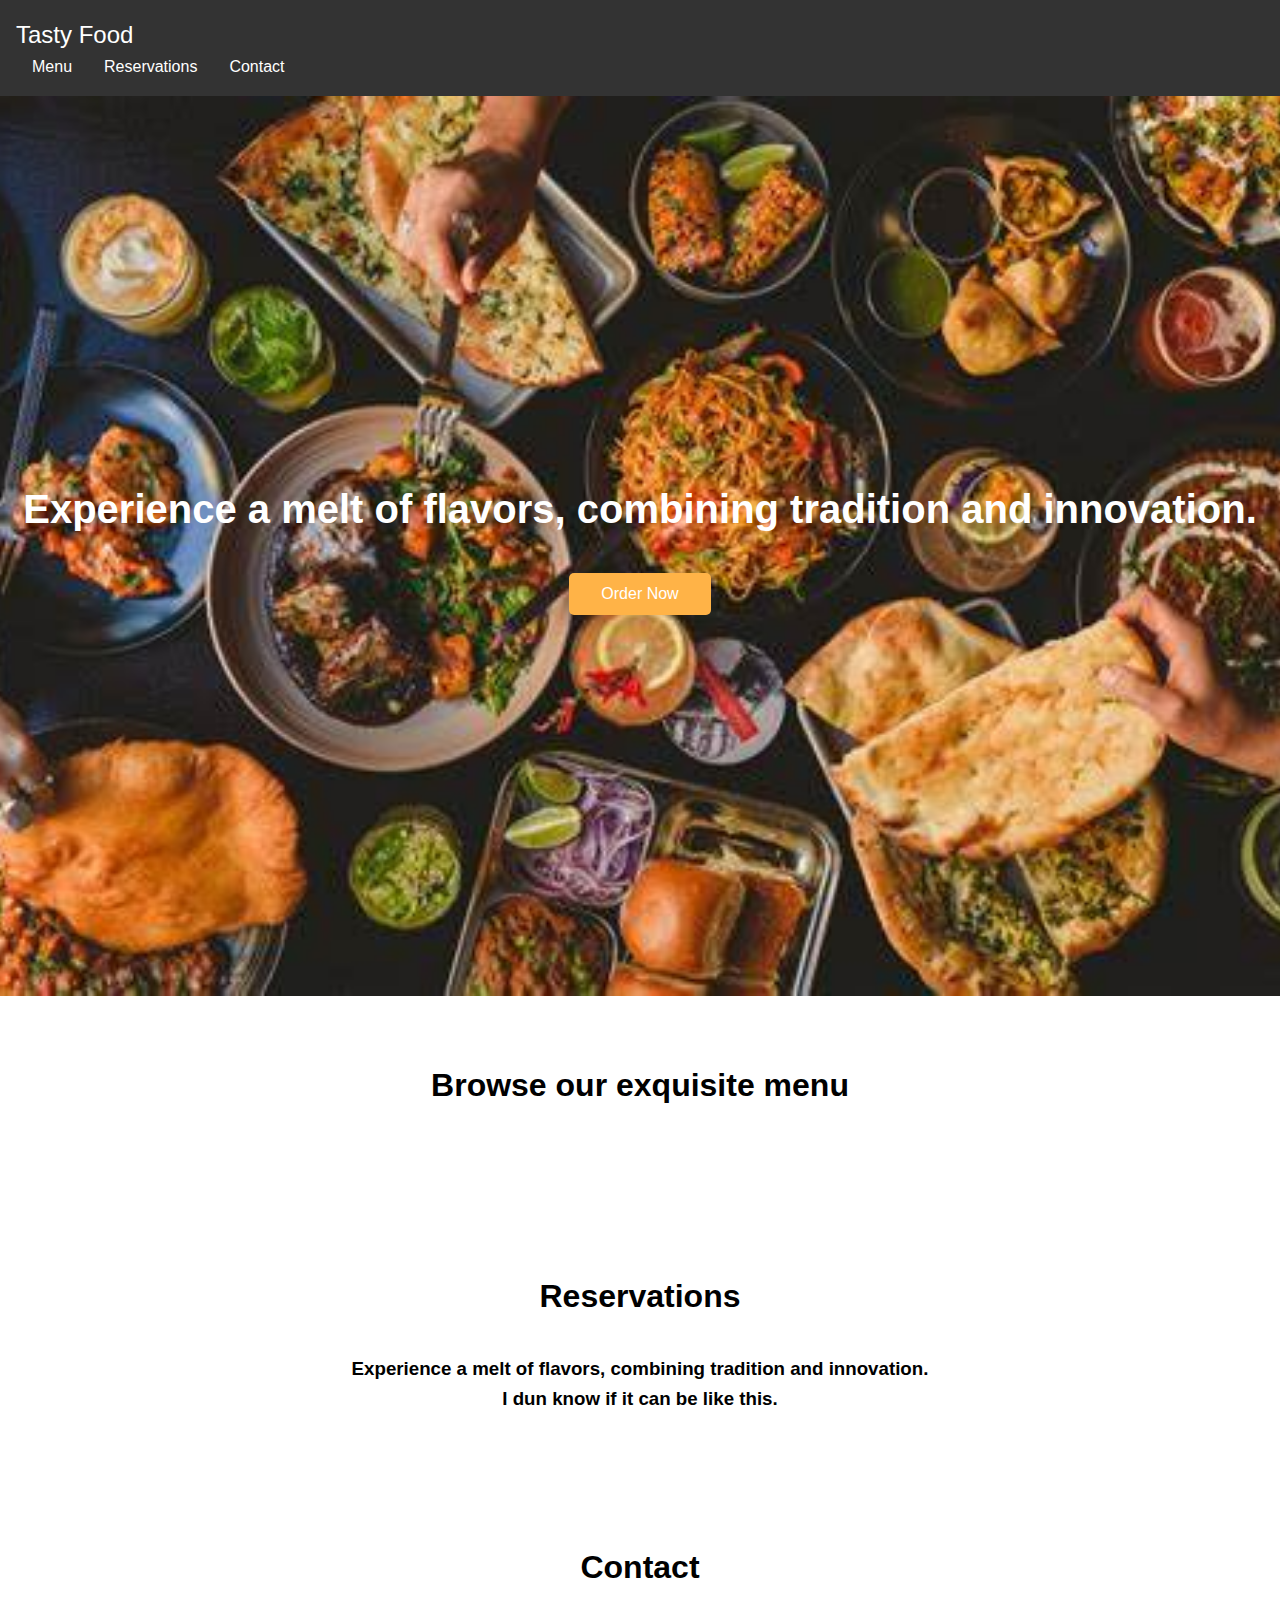
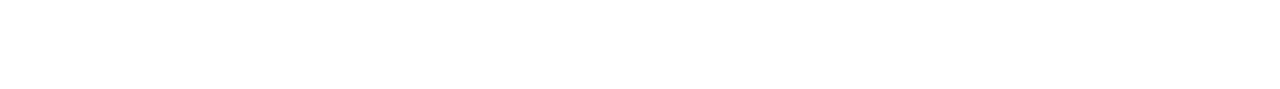
==== index.html @ e6cd9a69 "Update and rename website.html to index.html" ====
<!DOCTYPE html
<html lang="en">
<head>
  <meta charset="UTF-8">
  <meta name="viewport" content="width=device-width, initial-scale=1.0">
  <link rel="stylesheet" href="style.css">
  <title>Tasty Treats</title>
</head>
<body>
  <header>
    <nav>
      <div class="logo">Tasty Food</div>
      <ul class="nav-links">
        <li><a href="#menu">Menu</a></li>
        <li><a href="#reservations">Reservations</a></li>
        <li><a href="#contact">Contact</a></li>
      </ul>
    </nav>
  </header>
  <section class="hero">
    <h1>Experience a melt of flavors, combining tradition and innovation.</h1>
    <a href="#menu" class="cta-button">Order Now</a>
  </section>
  <section id="menu" class="menu">
    <h2>Browse our exquisite menu</h2>
    <!-- Add menu items here -->
  </section>
  <section id="reservations" class="reservations">
    <h2>Reservations</h2>
      <h3>Experience a melt of flavors, combining tradition and innovation. </h1>
      <h3>I dun know if it can be like this.</h2> 
      
    <!-- Add reservations form here -->
  </section>
  <section id="contact" class="contact">
    <h2>Contact</h2>
    <!-- Add contact form here -->
  </section>
</body>
</html>
---- style.css ----
* {
    margin: 0;
    padding: 0;
    box-sizing: border-box;
  }
  
  body {
    font-family: Arial, sans-serif;
    line-height: 1.6;
  }
  
  a {
    text-decoration: none;
    color: #fff;
  }
  
  ul {
    list-style: none;
  }
  
  header {
    background-color: #333;
    color: #fff;
    display: flex;
    justify-content: space-between;
    padding: 1rem;
  }
  
  .logo {
    font-size: 1.5rem;
  }
  
  nav ul {
    display: flex;
  }
  
  nav ul li {
    padding: 0 1rem;
  }
  
  .hero {
    background-image: url('OIP.jpeg');
    background-size: cover;
    background-position: center;
    height: 100vh;
    display: flex;
    flex-direction: column;
    justify-content: center;
    align-items: center;
    color: #fff;
    text-align: center;
  }
  
  .hero h1 {
    font-size: 2.5rem;
    margin-bottom: 2rem;
  }
  
  .cta-button {
    background-color: #ffb347;
    color: #fff;
    padding: 0.5rem 2rem;
    border-radius: 5px;
    cursor: pointer;
  }
  
  .menu,
  .reservations,
  .contact {
    padding: 4rem;
    text-align: center;
  }
  
  .menu h2,
  .reservations h2,
  .contact h2 {
    font-size: 2rem;
    margin-bottom: 2rem;
  }
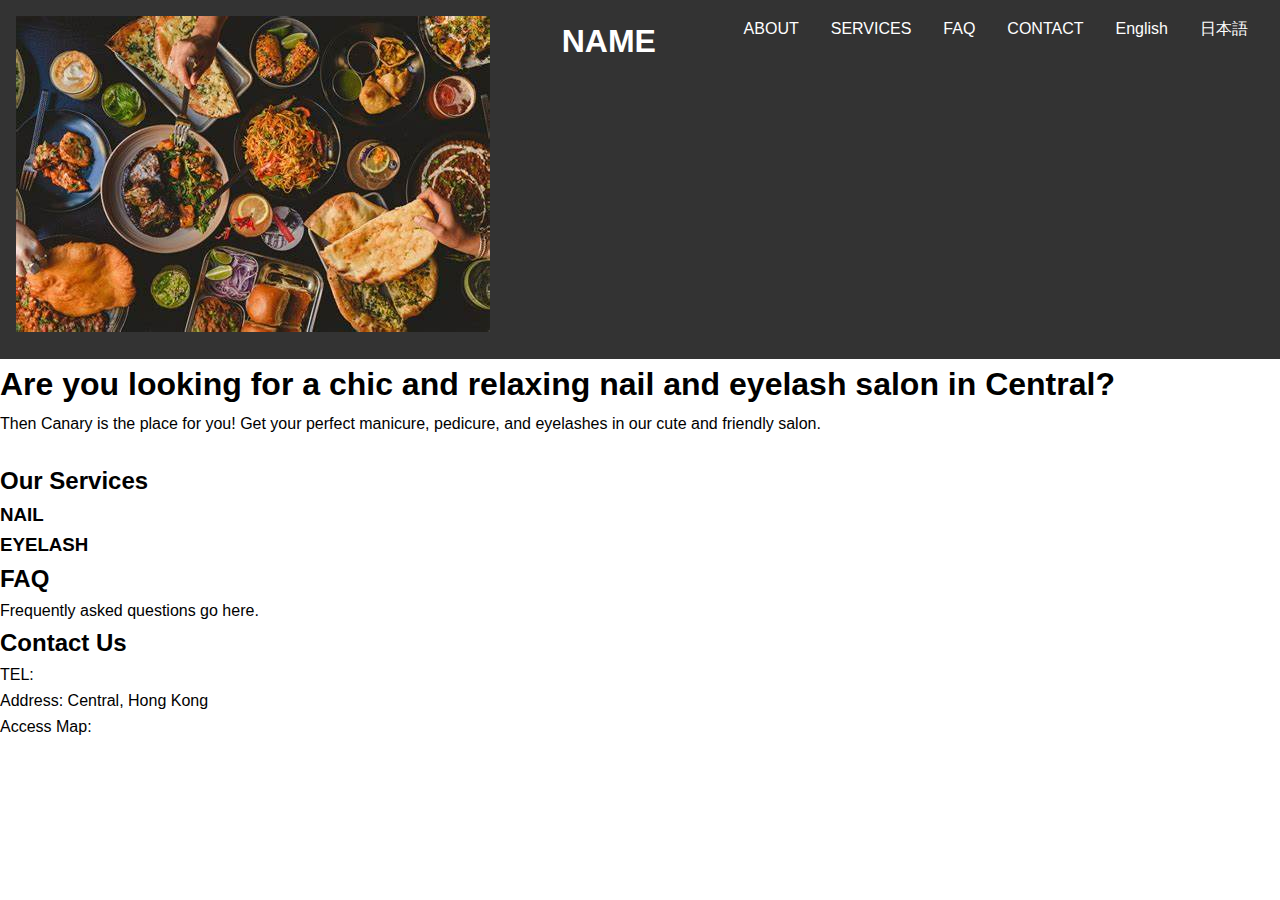
==== commit cc3d2bec: "Update index.html" ====
--- a/index.html
+++ b/index.html
@@ -1,40 +1,57 @@
-<!DOCTYPE html
+<!DOCTYPE html>
 <html lang="en">
 <head>
-  <meta charset="UTF-8">
-  <meta name="viewport" content="width=device-width, initial-scale=1.0">
-  <link rel="stylesheet" href="style.css">
-  <title>Tasty Treats</title>
+    <meta charset="UTF-8">
+    <meta name="viewport" content="width=device-width, initial-scale=1.0">
+    <link rel="stylesheet" href="style.css">
+    <title>Canary Salon</title>
 </head>
 <body>
-  <header>
-    <nav>
-      <div class="logo">Tasty Food</div>
-      <ul class="nav-links">
-        <li><a href="#menu">Menu</a></li>
-        <li><a href="#reservations">Reservations</a></li>
-        <li><a href="#contact">Contact</a></li>
-      </ul>
-    </nav>
-  </header>
-  <section class="hero">
-    <h1>Experience a melt of flavors, combining tradition and innovation.</h1>
-    <a href="#menu" class="cta-button">Order Now</a>
-  </section>
-  <section id="menu" class="menu">
-    <h2>Browse our exquisite menu</h2>
-    <!-- Add menu items here -->
-  </section>
-  <section id="reservations" class="reservations">
-    <h2>Reservations</h2>
-      <h3>Experience a melt of flavors, combining tradition and innovation. </h1>
-      <h3>I dun know if it can be like this.</h2> 
-      
-    <!-- Add reservations form here -->
-  </section>
-  <section id="contact" class="contact">
-    <h2>Contact</h2>
-    <!-- Add contact form here -->
-  </section>
+    <header>
+        <div class="logo">
+            <img src="OIP.jpeg" alt="Canary Salon Logo">
+            
+        </div>
+        <h1>NAME</h1>
+        <nav>
+            <ul>
+                <li><a href="#about">ABOUT</a></li>
+                <li><a href="#services">SERVICES</a></li>
+                <li><a href="#faq">FAQ</a></li>
+                <li><a href="#contact">CONTACT</a></li>
+                <li><a href="#" class="lang-en">English</a></li>
+                <li><a href="#" class="lang-cn">日本語</a></li>
+            </ul>
+        </nav>
+    </header>
+    <main>
+        <section id="hero">
+            <h1>Are you looking for a chic and relaxing nail and eyelash salon in Central?</h1>
+            <p>Then Canary is the place for you! Get your perfect manicure, pedicure, and eyelashes in our cute and friendly salon.</p>
+            <a href="#services" class="cta">Discover Services</a>
+        </section>
+        <section id="services">
+            <h2>Our Services</h2>
+            <ul>
+                <li>
+                    <h3>NAIL</h3>
+                </li>
+                <li>
+                    <h3>EYELASH</h3>
+                </li>
+            </ul>
+        </section>
+        <section id="faq">
+            <h2>FAQ</h2>
+            <p>Frequently asked questions go here.</p>
+        </section>
+        <section id="contact">
+            <h2>Contact Us</h2>
+            <p>TEL: <a href="tel:+852-2537-0338">+852-2537-0338</a></p>
+            <p>Address: Central, Hong Kong</p>
+            <p>Access Map: <a href="#">View Map</a></p>
+        </section>
+    </main>
+    <script src="script.js"></script>
 </body>
 </html>
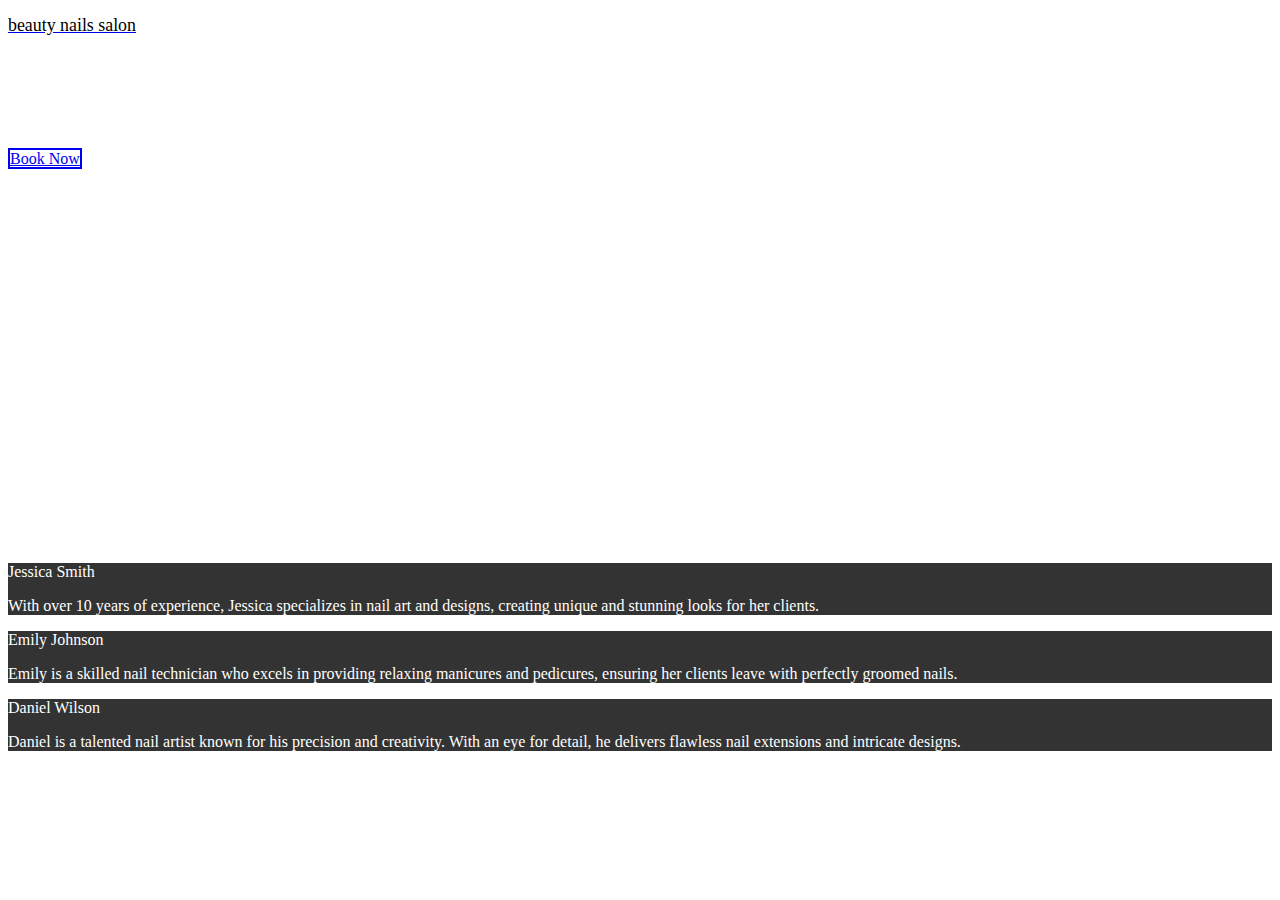
==== commit 14607fc4: "Update index.html" ====
--- a/index.html
+++ b/index.html
@@ -1,57 +1,364 @@
-<!DOCTYPE html>
-<html lang="en">
-<head>
-    <meta charset="UTF-8">
-    <meta name="viewport" content="width=device-width, initial-scale=1.0">
-    <link rel="stylesheet" href="style.css">
-    <title>Canary Salon</title>
-</head>
-<body>
-    <header>
-        <div class="logo">
-            <img src="OIP.jpeg" alt="Canary Salon Logo">
-            
-        </div>
-        <h1>NAME</h1>
-        <nav>
-            <ul>
-                <li><a href="#about">ABOUT</a></li>
-                <li><a href="#services">SERVICES</a></li>
-                <li><a href="#faq">FAQ</a></li>
-                <li><a href="#contact">CONTACT</a></li>
-                <li><a href="#" class="lang-en">English</a></li>
-                <li><a href="#" class="lang-cn">日本語</a></li>
-            </ul>
-        </nav>
-    </header>
-    <main>
-        <section id="hero">
-            <h1>Are you looking for a chic and relaxing nail and eyelash salon in Central?</h1>
-            <p>Then Canary is the place for you! Get your perfect manicure, pedicure, and eyelashes in our cute and friendly salon.</p>
-            <a href="#services" class="cta">Discover Services</a>
-        </section>
-        <section id="services">
-            <h2>Our Services</h2>
-            <ul>
-                <li>
-                    <h3>NAIL</h3>
-                </li>
-                <li>
-                    <h3>EYELASH</h3>
-                </li>
-            </ul>
-        </section>
-        <section id="faq">
-            <h2>FAQ</h2>
-            <p>Frequently asked questions go here.</p>
-        </section>
-        <section id="contact">
-            <h2>Contact Us</h2>
-            <p>TEL: <a href="tel:+852-2537-0338">+852-2537-0338</a></p>
-            <p>Address: Central, Hong Kong</p>
-            <p>Access Map: <a href="#">View Map</a></p>
-        </section>
-    </main>
-    <script src="script.js"></script>
-</body>
-</html>
+<!DOCTYPE html>
+<html lang="en">
+<head>
+    <meta charSet="utf-8"/>
+    <meta name="viewport" content="width=device-width"/>
+    <link rel="icon" href=""/>
+    <title>Luxurious Nail Care and Trending Designs | Central HCW Salon</title>
+    <meta http-equiv="Content-Language" content="en"/>
+    <meta name="keywords" content="nails salon, nail care, trending nail designs, Central HCW, beauty nails salon, top-notch nail services, pampering session"/>
+    <meta name="title" property="og:title" content="Luxurious Nail Care and Trending Designs | Central HCW Salon"/>
+    <meta property="og:type" content="website"/>
+    <meta property="og:url" content="https://beautynailssalon.mydurable.com/?pt=NjViNzMyMDIyZjEyNGVjM2UyNzk5Y2E1OjE3MDY1MDY5MjAuODk6cHJldmlldw%3D%3D"/>
+    <meta name="description" property="og:description" content="Elevate your style with our top-notch nail care services and relaxing pampering sessions at beauty nails salon in Central, HCW."/>
+    <meta name="image" property="og:image" content="https://images.unsplash.com/photo-1619607146034-5a05296c8f9a?crop=entropy&amp;cs=tinysrgb&amp;fit=max&amp;fm=jpg&amp;ixid=M3wyNjI5NjF8MHwxfHNlYXJjaHwxfHxuYWlscyUyMHNhbG9ufGVufDB8fHx8MTcwNjUwNDcwNnww&amp;ixlib=rb-4.0.3&amp;q=80&amp;w=1080"/>
+    <meta name="twitter:card" content="summary"/>
+    <link rel="stylesheet" data-href="https://fonts.googleapis.com/css2?family=Work+Sans:wght@500&amp;family=Open+Sans:wght@400&amp;display=swap" data-optimized-fonts="true"/>
+    <meta name="robots" content="all"/>
+    <meta http-equiv="content-language" content="en"/>
+    <meta name="next-head-count" content="17"/>
+    <link rel="preload" href="/_next/static/css/96ff67ed851d2a98.css" as="style"/>
+    <link rel="stylesheet" href="/_next/static/css/96ff67ed851d2a98.css" data-n-g=""/>
+    <link rel="preload" href="/_next/static/css/c2c4e2b9bf1b95af.css" as="style"/>
+    <link rel="stylesheet" href="/_next/static/css/c2c4e2b9bf1b95af.css" data-n-p=""/>
+    <noscript data-n-css=""></noscript>
+    <script defer="" nomodule="" src="/_next/static/chunks/polyfills-c67a75d1b6f99dc8.js"></script>
+    <script defer="" src="/_next/static/chunks/2258.251ab992bcab6d48.js"></script>
+    <script defer="" src="/_next/static/chunks/866.570db2a6839aae44.js"></script>
+    <script defer="" src="/_next/static/chunks/3752.24bee15cbb550d8d.js"></script>
+    <script defer="" src="/_next/static/chunks/258.5d2734b92b3fd85b.js"></script>
+    <script defer="" src="/_next/static/chunks/3509.4659e3c70f55e2ca.js"></script>
+    <script src="/_next/static/chunks/webpack-0f52f13f28054247.js" defer=""></script>
+    <script src="/_next/static/chunks/framework-93b89dc25365d5c7.js" defer=""></script>
+    <script src="/_next/static/chunks/main-1b2f4ccf38355d12.js" defer=""></script>
+    <script src="/_next/static/chunks/pages/_app-88c37a5b08b5098b.js" defer=""></script>
+    <script src="/_next/static/chunks/3904-bd8555ba2a160e43.js" defer=""></script>
+    <script src="/_next/static/chunks/1996-5c2e3e9f9d8228fe.js" defer=""></script>
+    <script src="/_next/static/chunks/3410-fce46b21394ca5d5.js" defer=""></script>
+    <script src="/_next/static/chunks/pages/%5B%5B...slug%5D%5D-903739f5a230cc4d.js" defer=""></script>
+    <script src="/_next/static/mvpKTZfIKK_gUXG4WLWKi/_buildManifest.js" defer=""></script>
+    <script src="/_next/static/mvpKTZfIKK_gUXG4WLWKi/_ssgManifest.js" defer=""></script>
+    <style type="text/css">
+    @font-face {
+        font-family: Work Sans;
+        font-style: normal;
+        font-weight: 500;
+        src: url(/cf-fonts/v/work-sans/5.0.16/latin-ext/wght/normal.woff2);
+        unicode-range: U + 0100-02AF, U + 0304, U + 0308, U + 0329, U + 1E00-1E9F, U + 1EF2-1EFF, U + 2020, U + 20A0-20AB, U + 20AD-20CF, U + 2113, U + 2C60-2C7F, U + A720-A7FF;
+        font-display: swap;
+    }
+
+    @font-face {
+        font-family: Work Sans;
+        font-style: normal;
+        font-weight: 500;
+        src: url(/cf-fonts/v/work-sans/5.0.16/vietnamese/wght/normal.woff2);
+        unicode-range: U + 0102-0103, U + 0110-0111, U + 0128-0129, U + 0168-0169, U + 01A0-01A1, U + 01AF-01B0, U + 0300-0301, U + 0303-0304, U + 0308-0309, U + 0323, U + 0329, U + 1EA0-1EF9, U + 20AB;
+        font-display: swap;
+    }
+
+    @font-face {
+        font-family: Work Sans;
+        font-style: normal;
+        font-weight: 500;
+        src: url(/cf-fonts/v/work-sans/5.0.16/latin/wght/normal.woff2);
+        unicode-range: U + 0000-00FF, U + 0131, U + 0152-0153, U + 02BB-02BC, U + 02C6, U + 02DA, U + 02DC, U + 0304, U + 0308, U + 0329, U + 2000-206F, U + 2074, U + 20AC, U + 2122, U + 2191, U + 2193, U + 2212, U + 2215, U + FEFF, U + FFFD;
+        font-display: swap;
+    }
+
+    @font-face {
+        font-family: Open Sans;
+        font-style: normal;
+        font-weight: 400;
+        src: url(/cf-fonts/v/open-sans/5.0.20/latin-ext/wght/normal.woff2);
+        unicode-range: U + 0100-02AF, U + 0304, U + 0308, U + 0329, U + 1E00-1E9F, U + 1EF2-1EFF, U + 2020, U + 20A0-20AB, U + 20AD-20CF, U + 2113, U + 2C60-2C7F, U + A720-A7FF;
+        font-display: swap;
+    }
+
+    @font-face {
+        font-family: Open Sans;
+        font-style: normal;
+        font-weight: 400;
+        src: url(/cf-fonts/v/open-sans/5.0.20/greek/wght/normal.woff2);
+        unicode-range: U + 0370-03FF;
+        font-display: swap;
+    }
+
+    @font-face {
+        font-family: Open Sans;
+        font-style: normal;
+        font-weight: 400;
+        src: url(/cf-fonts/v/open-sans/5.0.20/vietnamese/wght/normal.woff2);
+        unicode-range: U + 0102-0103, U + 0110-0111, U + 0128-0129, U + 0168-0169, U + 01A0-01A1, U + 01AF-01B0, U + 0300-0301, U + 0303-0304, U + 0308-0309, U + 0323, U + 0329, U + 1EA0-1EF9, U + 20AB;
+        font-display: swap;
+    }
+
+    @font-face {
+        font-family: Open Sans;
+        font-style: normal;
+        font-weight: 400;
+        src: url(/cf-fonts/v/open-sans/5.0.20/latin/wght/normal.woff2);
+        unicode-range: U + 0000-00FF, U + 0131, U + 0152-0153, U + 02BB-02BC, U + 02C6, U + 02DA, U + 02DC, U + 0304, U + 0308, U + 0329, U + 2000-206F, U + 2074, U + 20AC, U + 2122, U + 2191, U + 2193, U + 2212, U + 2215, U + FEFF, U + FFFD;
+        font-display: swap;
+    }
+
+    @font-face {
+        font-family: Open Sans;
+        font-style: normal;
+        font-weight: 400;
+        src: url(/cf-fonts/v/open-sans/5.0.20/cyrillic-ext/wght/normal.woff2);
+        unicode-range: U + 0460-052F, U + 1C80-1C88, U + 20B4, U + 2DE0-2DFF, U + A640-A69F, U + FE2E-FE2F;
+        font-display: swap;
+    }
+
+    @font-face {
+        font-family: Open Sans;
+        font-style: normal;
+        font-weight: 400;
+        src: url(/cf-fonts/v/open-sans/5.0.20/cyrillic/wght/normal.woff2);
+        unicode-range: U + 0301, U + 0400-045F, U + 0490-0491, U + 04B0-04B1, U + 2116;
+        font-display: swap;
+    }
+
+    @font-face {
+        font-family: Open Sans;
+        font-style: normal;
+        font-weight: 400;
+        src: url(/cf-fonts/v/open-sans/5.0.20/greek-ext/wght/normal.woff2);
+        unicode-range: U + 1F00-1FFF;
+        font-display: swap;
+    }
+
+    @font-face {
+        font-family: Open Sans;
+        font-style: normal;
+        font-weight: 400;
+        src: url(/cf-fonts/v/open-sans/5.0.20/hebrew/wght/normal.woff2);
+        unicode-range: U + 0590-05FF, U + 200C-2010, U + 20AA, U + 25CC, U + FB1D-FB4F;
+        font-display: swap;
+    }
+    </style>
+</head>
+<body>
+    <div id="__next" data-reactroot="">
+        <style>
+        #nprogress {
+            pointer-events: none;
+        }
+
+        #nprogress .bar {
+            background: #333333;
+            position: fixed;
+            z-index: 9999;
+            top: 0;
+            left: 0;
+            width: 100%;
+            height: 3px;
+        }
+
+        #nprogress .peg {
+            display: block;
+            position: absolute;
+            right: 0px;
+            width: 100px;
+            height: 100%;
+            box-shadow: 0 0 10px #333333, 0 0 5px #333333;
+            opacity: 1;
+            -webkit-transform: rotate(3deg) translate(0px, -4px);
+            -ms-transform: rotate(3deg) translate(0px, -4px);
+            transform: rotate(3deg) translate(0px, -4px);
+        }
+
+        #nprogress .spinner {
+            display: block;
+            position: fixed;
+            z-index: 1031;
+            top: 15px;
+            right: 15px;
+        }
+
+        #nprogress .spinner-icon {
+            width: 18px;
+            height: 18px;
+            box-sizing: border-box;
+            border: solid 2px transparent;
+            border-top-color: #333333;
+            border-left-color: #333333;
+            border-radius: 50%;
+            -webkit-animation: nprogresss-spinner 400ms linear infinite;
+            animation: nprogress-spinner 400ms linear infinite;
+        }
+
+        .nprogress-custom-parent {
+            overflow: hidden;
+            position: relative;
+        }
+
+        .nprogress-custom-parent #nprogress .spinner, .nprogress-custom-parent #nprogress .bar {
+            position: absolute;
+        }
+
+        @-webkit-keyframes nprogress-spinner {
+            0% {
+                -webkit-transform: rotate(0deg);
+            }
+
+            100% {
+                -webkit-transform: rotate(360deg);
+            }
+        }
+
+        @keyframes nprogress-spinner {
+            0% {
+                transform: rotate(0deg);
+            }
+
+            100% {
+                transform: rotate(360deg);
+            }
+        }
+        </style>
+        <div id="main-body" class="flex flex-col h-full overflow-y-auto overflow-x-hidden smooth-scroll transition-all">
+            <header id="website-header" class="!z-[2000]" style="background-color:#FFFFFF;color:#000000">
+                <div class="grid items-center lg:gap-6 xl:gap-10 mx-auto pt-6 pb-6 container" style="grid-template-columns:auto auto auto">
+                    <div class="col-span-2 lg:col-span-1">
+                        <a class="flex items-center gap-3 w-full max-w-[224px] lg:max-w-[260px] text-left" target="_self" href="/">
+                            <div class="flex-shrink-0 relative w-9 h-9 md:w-12 md:h-12">
+                                <div class="absolute w-full h-full" style="background-color:#000000;-webkit-mask-image:url(&quot;https://static.thenounproject.com/png/20860-200.png&quot;);mask-image:url(&quot;https://static.thenounproject.com/png/20860-200.png&quot;);-webkit-mask-position:center;mask-position:center;-webkit-mask-repeat:no-repeat;mask-repeat:no-repeat;-webkit-mask-size:contain;mask-size:contain"></div>
+                            </div>
+                            <h2 class="heading-small lg:heading-medium" style="color:#000000;font-size:17.880000000000003px;line-height:1.2;font-family:var(--header-logo-fontFamily);font-weight:var(--header-logo-fontWeight)">beauty nails salon</h2>
+                        </a>
+                    </div>
+                    <div class="hidden lg:flex item-center justify-end gap-10 lg:col-span-2">
+                        <ul class="lg:flex items-center gap-x-4 gap-y-2 flex-wrap justify-end hidden"></ul>
+                    </div>
+                    <div class="ml-auto lg:hidden"></div>
+                </div>
+            </header>
+            <section class="relative">
+                <div id="65b731d0241284dfc987054f" data-text-color="#FFFFFF" class="flex-shrink-0 flex relative break-word items-center" style="min-height:calc(134px - 0px);z-index:39">
+                    <div class="relative z-10 container mx-auto pt-20 lg:pt-48 pb-20 lg:pb-48">
+                        <div class="absolute left-0 top-8 min-h-full min-w-full"></div>
+                        <div class="transition-all transition-all ease-in-out duration-500  opacity-0 translate-y-8 max-w-3xl text-center mx-auto">
+                            <h1 class="mb-6 break-word text-center heading-xlarge" style="color:#FFFFFF">Indulge Your Nail Fantasies</h1>
+                            <p class="body-large" style="color:#FFFFFF">Elevate your style with our luxurious nail care and trending designs.</p>
+                            <div class="flex md:inline-flex flex-col md:flex-row md:gap-4 ">
+                                <a class="button xl w-full md:w-max mt-6 lg:mt-8" target="_self" style="border-width:2px;border-style:solid;box-shadow:none;font-family:var(--body-fontFamily);font-weight:var(--body-fontWeight);font-style:var(--body-fontStyle)" href="/?pt=NjViNzMyMDIyZjEyNGVjM2UyNzk5Y2E1OjE3MDY1MDY5MjAuODk6cHJldmlldw%3D%3D#">Book Now</a>
+                            </div>
+                        </div>
+                    </div>
+                </div>
+            </section>
+            <section class="relative">
+                <div id="65b731d4241284dfc9870550" class="flex flex-none flex-shrink-0 relative break-word items-center" style="min-height:calc(134px - 0px);z-index:38">
+                    <div class="relative z-10 container mx-auto pt-8 lg:pt-12 pb-8 lg:pb-12">
+                        <div class="absolute left-0 top-8 min-h-full min-w-full"></div>
+                        <div class="transition-all transition-all ease-in-out duration-500  opacity-0 translate-y-8">
+                            <div class="rich-text-block max-w-5xl text-left ml-0 mr-auto" style="color:#FFFFFF">
+                                <h2 style="white-space: pre-line">About us</h2>
+                                <p>Welcome to beauty nails salon, where we specialize in providing top-notch nail care services in Central, HCW. Our team of experienced professionals is dedicated to delivering exceptional results and ensuring a relaxing and enjoyable experience for our clients.</p>
+                                <p>With a wide range of nail treatments and a commitment to hygiene and customer satisfaction, we strive to be the go-to destination for all your nail care needs. Visit us and indulge in a pampering session that will leave you feeling rejuvenated and looking fabulous.</p>
+                            </div>
+                        </div>
+                    </div>
+                </div>
+            </section>
+            <div class="min-h-150 flex-shrink-0 flex-grow"></div>
+            <section class="relative">
+                <div id="65b731d7241284dfc9870552" class="relative flex flex-none flex-shrink-0 break-word items-center" style="min-height:calc(134px - 0px);z-index:36">
+                    <div class="relative z-10 container mx-auto testimonials-carousel pt-8 lg:pt-12 pb-8 lg:pb-12">
+                        <div class="absolute left-0 top-8 min-h-full min-w-full"></div>
+                        <div class="transition-all transition-all ease-in-out duration-500  opacity-0 translate-y-8">
+                            <div class="flex h-full my-auto">
+                                <div class="max-w-5xl flex flex-col gap-4 justify-center text-center mx-auto items-center">
+                                    <p class="heading-medium" style="color:#FFFFFF">I had an amazing experience at beauty nails salon! The staff was friendly and skilled, and my nails turned out beautifully. The salon was clean and relaxing. Thank you for the great service!</p>
+                                    <p class="body-large" style="color:#FFFFFF">- Emily</p>
+                                </div>
+                            </div>
+                        </div>
+                    </div>
+                </div>
+            </section>
+            <section class="relative">
+                <div id="65b731d9241284dfc9870553" class="relative flex flex-none flex-shrink-0 break-word items-center" style="min-height:calc(134px - 0px);z-index:35">
+                    <div class="relative z-10 container mx-auto pt-12 lg:pt-20 pb-12 lg:pb-20">
+                        <div>
+                            <div class="absolute left-0 top-8 min-h-full min-w-full"></div>
+                            <div class="transition-all transition-all ease-in-out duration-500  opacity-0 translate-y-8">
+                                <h2 class="heading-large mb-6 text-center" style="color:#FFFFFF">Our team</h2>
+                            </div>
+                            <div class="flex flex-wrap relative justify-center">
+                                <div class="group w-full relative overflow-hidden rounded-lg md:rounded-xl lg:rounded-2xl opacity-0">
+                                    <div class="absolute left-0 top-8 min-h-full min-w-full"></div>
+                                    <div class="transition-all transition-all ease-in-out duration-500 delay-100 opacity-0 translate-y-8">
+                                        <div class="flex-shrink-0 relative aspect-w-3 aspect-h-2" style="min-height:0px">
+                                            <span class="relative block" style="height:0px"></span>
+                                            <span style="box-sizing:border-box;display:block;overflow:hidden;width:initial;height:initial;background:none;opacity:1;border:0;margin:0;padding:0;position:absolute;top:0;left:0;bottom:0;right:0">
+                                                <img alt="person doing manicure" src="[data-uri]" decoding="async" data-nimg="fill" class="rounded-lg md:rounded-xl lg:rounded-2xl" style="position:absolute;top:0;left:0;bottom:0;right:0;box-sizing:border-box;padding:0;border:none;margin:auto;display:block;width:0;height:0;min-width:100%;max-width:100%;min-height:100%;max-height:100%;object-fit:cover;object-position:center 40%"/>
+                                                <noscript>
+                                                    <img alt="person doing manicure" sizes="200vw" srcSet="/_next/image?url=https%3A%2F%2Fimages.unsplash.com%2Fphoto-1457972729786-0411a3b2b626%3Fcrop%3Dentropy%26cs%3Dtinysrgb%26fit%3Dmax%26fm%3Djpg%26ixid%3DM3wyNjI5NjF8MHwxfHNlYXJjaHwxNnx8bmFpbHMlMjBzYWxvbnxlbnwwfHx8fDE3MDY1MDQ2NDh8MA%26ixlib%3Drb-4.0.3%26q%3D80%26w%3D1080&amp;w=480&amp;q=90 480w, /_next/image?url=https%3A%2F%2Fimages.unsplash.com%2Fphoto-1457972729786-0411a3b2b626%3Fcrop%3Dentropy%26cs%3Dtinysrgb%26fit%3Dmax%26fm%3Djpg%26ixid%3DM3wyNjI5NjF8MHwxfHNlYXJjaHwxNnx8bmFpbHMlMjBzYWxvbnxlbnwwfHx8fDE3MDY1MDQ2NDh8MA%26ixlib%3Drb-4.0.3%26q%3D80%26w%3D1080&amp;w=640&amp;q=90 640w, /_next/image?url=https%3A%2F%2Fimages.unsplash.com%2Fphoto-1457972729786-0411a3b2b626%3Fcrop%3Dentropy%26cs%3Dtinysrgb%26fit%3Dmax%26fm%3Djpg%26ixid%3DM3wyNjI5NjF8MHwxfHNlYXJjaHwxNnx8bmFpbHMlMjBzYWxvbnxlbnwwfHx8fDE3MDY1MDQ2NDh8MA%26ixlib%3Drb-4.0.3%26q%3D80%26w%3D1080&amp;w=768&amp;q=90 768w, /_next/image?url=https%3A%2F%2Fimages.unsplash.com%2Fphoto-1457972729786-0411a3b2b626%3Fcrop%3Dentropy%26cs%3Dtinysrgb%26fit%3Dmax%26fm%3Djpg%26ixid%3DM3wyNjI5NjF8MHwxfHNlYXJjaHwxNnx8bmFpbHMlMjBzYWxvbnxlbnwwfHx8fDE3MDY1MDQ2NDh8MA%26ixlib%3Drb-4.0.3%26q%3D80%26w%3D1080&amp;w=1080&amp;q=90 1080w, /_next/image?url=https%3A%2F%2Fimages.unsplash.com%2Fphoto-1457972729786-0411a3b2b626%3Fcrop%3Dentropy%26cs%3Dtinysrgb%26fit%3Dmax%26fm%3Djpg%26ixid%3DM3wyNjI5NjF8MHwxfHNlYXJjaHwxNnx8bmFpbHMlMjBzYWxvbnxlbnwwfHx8fDE3MDY1MDQ2NDh8MA%26ixlib%3Drb-4.0.3%26q%3D80%26w%3D1080&amp;w=1200&amp;q=90 1200w, /_next/image?url=https%3A%2F%2Fimages.unsplash.com%2Fphoto-1457972729786-0411a3b2b626%3Fcrop%3Dentropy%26cs%3Dtinysrgb%26fit%3Dmax%26fm%3Djpg%26ixid%3DM3wyNjI5NjF8MHwxfHNlYXJjaHwxNnx8bmFpbHMlMjBzYWxvbnxlbnwwfHx8fDE3MDY1MDQ2NDh8MA%26ixlib%3Drb-4.0.3%26q%3D80%26w%3D1080&amp;w=1920&amp;q=90 1920w" src="/_next/image?url=https%3A%2F%2Fimages.unsplash.com%2Fphoto-1457972729786-0411a3b2b626%3Fcrop%3Dentropy%26cs%3Dtinysrgb%26fit%3Dmax%26fm%3Djpg%26ixid%3DM3wyNjI5NjF8MHwxfHNlYXJjaHwxNnx8bmFpbHMlMjBzYWxvbnxlbnwwfHx8fDE3MDY1MDQ2NDh8MA%26ixlib%3Drb-4.0.3%26q%3D80%26w%3D1080&amp;w=1920&amp;q=90" decoding="async" data-nimg="fill" style="position:absolute;top:0;left:0;bottom:0;right:0;box-sizing:border-box;padding:0;border:none;margin:auto;display:block;width:0;height:0;min-width:100%;max-width:100%;min-height:100%;max-height:100%;object-fit:cover;object-position:center 40%" class="rounded-lg md:rounded-xl lg:rounded-2xl" loading="lazy"/>
+                                                </noscript>
+                                            </span>
+                                        </div>
+                                        <div class="absolute w-full bottom-0 left-0 flex flex-col justify-end" style="background-color:rgba(0,0,0,0.8);min-height:0px">
+                                            <div class="flex flex-col text-center items-center p-6 justify-end" style="color:#FFFFFF">
+                                                <p class="heading-medium mb-4" style="color:currentColor">Jessica Smith</p>
+                                                <div class="rich-text-block" style="color:currentColor">With over 10 years of experience, Jessica specializes in nail art and designs, creating unique and stunning looks for her clients.</div>
+                                            </div>
+                                        </div>
+                                    </div>
+                                </div>
+                                <div class="group w-full relative overflow-hidden rounded-lg md:rounded-xl lg:rounded-2xl opacity-0">
+                                    <div class="absolute left-0 top-8 min-h-full min-w-full"></div>
+                                    <div class="transition-all transition-all ease-in-out duration-500 delay-200 opacity-0 translate-y-8">
+                                        <div class="flex-shrink-0 relative aspect-w-3 aspect-h-2" style="min-height:0px">
+                                            <span class="relative block" style="height:0px"></span>
+                                            <span style="box-sizing:border-box;display:block;overflow:hidden;width:initial;height:initial;background:none;opacity:1;border:0;margin:0;padding:0;position:absolute;top:0;left:0;bottom:0;right:0">
+                                                <img alt="person wearing silver diamond ring" src="[data-uri]" decoding="async" data-nimg="fill" class="rounded-lg md:rounded-xl lg:rounded-2xl" style="position:absolute;top:0;left:0;bottom:0;right:0;box-sizing:border-box;padding:0;border:none;margin:auto;display:block;width:0;height:0;min-width:100%;max-width:100%;min-height:100%;max-height:100%;object-fit:cover;object-position:center 50%"/>
+                                                <noscript>
+                                                    <img alt="person wearing silver diamond ring" sizes="200vw" srcSet="/_next/image?url=https%3A%2F%2Fimages.unsplash.com%2Fphoto-1601244668565-afba8cbd2b51%3Fcrop%3Dentropy%26cs%3Dtinysrgb%26fit%3Dmax%26fm%3Djpg%26ixid%3DM3wyNjI5NjF8MHwxfHNlYXJjaHwxN3x8bmFpbHMlMjBzYWxvbnxlbnwwfHx8fDE3MDY1MDQ2NDh8MA%26ixlib%3Drb-4.0.3%26q%3D80%26w%3D1080&amp;w=480&amp;q=90 480w, /_next/image?url=https%3A%2F%2Fimages.unsplash.com%2Fphoto-1601244668565-afba8cbd2b51%3Fcrop%3Dentropy%26cs%3Dtinysrgb%26fit%3Dmax%26fm%3Djpg%26ixid%3DM3wyNjI5NjF8MHwxfHNlYXJjaHwxN3x8bmFpbHMlMjBzYWxvbnxlbnwwfHx8fDE3MDY1MDQ2NDh8MA%26ixlib%3Drb-4.0.3%26q%3D80%26w%3D1080&amp;w=640&amp;q=90 640w, /_next/image?url=https%3A%2F%2Fimages.unsplash.com%2Fphoto-1601244668565-afba8cbd2b51%3Fcrop%3Dentropy%26cs%3Dtinysrgb%26fit%3Dmax%26fm%3Djpg%26ixid%3DM3wyNjI5NjF8MHwxfHNlYXJjaHwxN3x8bmFpbHMlMjBzYWxvbnxlbnwwfHx8fDE3MDY1MDQ2NDh8MA%26ixlib%3Drb-4.0.3%26q%3D80%26w%3D1080&amp;w=768&amp;q=90 768w, /_next/image?url=https%3A%2F%2Fimages.unsplash.com%2Fphoto-1601244668565-afba8cbd2b51%3Fcrop%3Dentropy%26cs%3Dtinysrgb%26fit%3Dmax%26fm%3Djpg%26ixid%3DM3wyNjI5NjF8MHwxfHNlYXJjaHwxN3x8bmFpbHMlMjBzYWxvbnxlbnwwfHx8fDE3MDY1MDQ2NDh8MA%26ixlib%3Drb-4.0.3%26q%3D80%26w%3D1080&amp;w=1080&amp;q=90 1080w, /_next/image?url=https%3A%2F%2Fimages.unsplash.com%2Fphoto-1601244668565-afba8cbd2b51%3Fcrop%3Dentropy%26cs%3Dtinysrgb%26fit%3Dmax%26fm%3Djpg%26ixid%3DM3wyNjI5NjF8MHwxfHNlYXJjaHwxN3x8bmFpbHMlMjBzYWxvbnxlbnwwfHx8fDE3MDY1MDQ2NDh8MA%26ixlib%3Drb-4.0.3%26q%3D80%26w%3D1080&amp;w=1200&amp;q=90 1200w, /_next/image?url=https%3A%2F%2Fimages.unsplash.com%2Fphoto-1601244668565-afba8cbd2b51%3Fcrop%3Dentropy%26cs%3Dtinysrgb%26fit%3Dmax%26fm%3Djpg%26ixid%3DM3wyNjI5NjF8MHwxfHNlYXJjaHwxN3x8bmFpbHMlMjBzYWxvbnxlbnwwfHx8fDE3MDY1MDQ2NDh8MA%26ixlib%3Drb-4.0.3%26q%3D80%26w%3D1080&amp;w=1920&amp;q=90 1920w" src="/_next/image?url=https%3A%2F%2Fimages.unsplash.com%2Fphoto-1601244668565-afba8cbd2b51%3Fcrop%3Dentropy%26cs%3Dtinysrgb%26fit%3Dmax%26fm%3Djpg%26ixid%3DM3wyNjI5NjF8MHwxfHNlYXJjaHwxN3x8bmFpbHMlMjBzYWxvbnxlbnwwfHx8fDE3MDY1MDQ2NDh8MA%26ixlib%3Drb-4.0.3%26q%3D80%26w%3D1080&amp;w=1920&amp;q=90" decoding="async" data-nimg="fill" style="position:absolute;top:0;left:0;bottom:0;right:0;box-sizing:border-box;padding:0;border:none;margin:auto;display:block;width:0;height:0;min-width:100%;max-width:100%;min-height:100%;max-height:100%;object-fit:cover;object-position:center 50%" class="rounded-lg md:rounded-xl lg:rounded-2xl" loading="lazy"/>
+                                                </noscript>
+                                            </span>
+                                        </div>
+                                        <div class="absolute w-full bottom-0 left-0 flex flex-col justify-end" style="background-color:rgba(0,0,0,0.8);min-height:0px">
+                                            <div class="flex flex-col text-center items-center p-6 justify-end" style="color:#FFFFFF">
+                                                <p class="heading-medium mb-4" style="color:currentColor">Emily Johnson</p>
+                                                <div class="rich-text-block" style="color:currentColor">Emily is a skilled nail technician who excels in providing relaxing manicures and pedicures, ensuring her clients leave with perfectly groomed nails.</div>
+                                            </div>
+                                        </div>
+                                    </div>
+                                </div>
+                                <div class="group w-full relative overflow-hidden rounded-lg md:rounded-xl lg:rounded-2xl opacity-0">
+                                    <div class="absolute left-0 top-8 min-h-full min-w-full"></div>
+                                    <div class="transition-all transition-all ease-in-out duration-500 delay-300 opacity-0 translate-y-8">
+                                        <div class="flex-shrink-0 relative aspect-w-3 aspect-h-2" style="min-height:0px">
+                                            <span class="relative block" style="height:0px"></span>
+                                            <span style="box-sizing:border-box;display:block;overflow:hidden;width:initial;height:initial;background:none;opacity:1;border:0;margin:0;padding:0;position:absolute;top:0;left:0;bottom:0;right:0">
+                                                <img alt="selective focus photography of woman&#x27;s pink manicure" src="[data-uri]" decoding="async" data-nimg="fill" class="rounded-lg md:rounded-xl lg:rounded-2xl" style="position:absolute;top:0;left:0;bottom:0;right:0;box-sizing:border-box;padding:0;border:none;margin:auto;display:block;width:0;height:0;min-width:100%;max-width:100%;min-height:100%;max-height:100%;object-fit:cover;object-position:center 25%"/>
+                                                <noscript>
+                                                    <img alt="selective focus photography of woman&#x27;s pink manicure" sizes="200vw" srcSet="/_next/image?url=https%3A%2F%2Fimages.unsplash.com%2Fphoto-1519014816548-bf5fe059798b%3Fcrop%3Dentropy%26cs%3Dtinysrgb%26fit%3Dmax%26fm%3Djpg%26ixid%3DM3wyNjI5NjF8MHwxfHNlYXJjaHwxM3x8bmFpbHMlMjBzYWxvbnxlbnwwfHx8fDE3MDY1MDQ2NDh8MA%26ixlib%3Drb-4.0.3%26q%3D80%26w%3D1080&amp;w=480&amp;q=90 480w, /_next/image?url=https%3A%2F%2Fimages.unsplash.com%2Fphoto-1519014816548-bf5fe059798b%3Fcrop%3Dentropy%26cs%3Dtinysrgb%26fit%3Dmax%26fm%3Djpg%26ixid%3DM3wyNjI5NjF8MHwxfHNlYXJjaHwxM3x8bmFpbHMlMjBzYWxvbnxlbnwwfHx8fDE3MDY1MDQ2NDh8MA%26ixlib%3Drb-4.0.3%26q%3D80%26w%3D1080&amp;w=640&amp;q=90 640w, /_next/image?url=https%3A%2F%2Fimages.unsplash.com%2Fphoto-1519014816548-bf5fe059798b%3Fcrop%3Dentropy%26cs%3Dtinysrgb%26fit%3Dmax%26fm%3Djpg%26ixid%3DM3wyNjI5NjF8MHwxfHNlYXJjaHwxM3x8bmFpbHMlMjBzYWxvbnxlbnwwfHx8fDE3MDY1MDQ2NDh8MA%26ixlib%3Drb-4.0.3%26q%3D80%26w%3D1080&amp;w=768&amp;q=90 768w, /_next/image?url=https%3A%2F%2Fimages.unsplash.com%2Fphoto-1519014816548-bf5fe059798b%3Fcrop%3Dentropy%26cs%3Dtinysrgb%26fit%3Dmax%26fm%3Djpg%26ixid%3DM3wyNjI5NjF8MHwxfHNlYXJjaHwxM3x8bmFpbHMlMjBzYWxvbnxlbnwwfHx8fDE3MDY1MDQ2NDh8MA%26ixlib%3Drb-4.0.3%26q%3D80%26w%3D1080&amp;w=1080&amp;q=90 1080w, /_next/image?url=https%3A%2F%2Fimages.unsplash.com%2Fphoto-1519014816548-bf5fe059798b%3Fcrop%3Dentropy%26cs%3Dtinysrgb%26fit%3Dmax%26fm%3Djpg%26ixid%3DM3wyNjI5NjF8MHwxfHNlYXJjaHwxM3x8bmFpbHMlMjBzYWxvbnxlbnwwfHx8fDE3MDY1MDQ2NDh8MA%26ixlib%3Drb-4.0.3%26q%3D80%26w%3D1080&amp;w=1200&amp;q=90 1200w, /_next/image?url=https%3A%2F%2Fimages.unsplash.com%2Fphoto-1519014816548-bf5fe059798b%3Fcrop%3Dentropy%26cs%3Dtinysrgb%26fit%3Dmax%26fm%3Djpg%26ixid%3DM3wyNjI5NjF8MHwxfHNlYXJjaHwxM3x8bmFpbHMlMjBzYWxvbnxlbnwwfHx8fDE3MDY1MDQ2NDh8MA%26ixlib%3Drb-4.0.3%26q%3D80%26w%3D1080&amp;w=1920&amp;q=90 1920w" src="/_next/image?url=https%3A%2F%2Fimages.unsplash.com%2Fphoto-1519014816548-bf5fe059798b%3Fcrop%3Dentropy%26cs%3Dtinysrgb%26fit%3Dmax%26fm%3Djpg%26ixid%3DM3wyNjI5NjF8MHwxfHNlYXJjaHwxM3x8bmFpbHMlMjBzYWxvbnxlbnwwfHx8fDE3MDY1MDQ2NDh8MA%26ixlib%3Drb-4.0.3%26q%3D80%26w%3D1080&amp;w=1920&amp;q=90" decoding="async" data-nimg="fill" style="position:absolute;top:0;left:0;bottom:0;right:0;box-sizing:border-box;padding:0;border:none;margin:auto;display:block;width:0;height:0;min-width:100%;max-width:100%;min-height:100%;max-height:100%;object-fit:cover;object-position:center 25%" class="rounded-lg md:rounded-xl lg:rounded-2xl" loading="lazy"/>
+                                                </noscript>
+                                            </span>
+                                        </div>
+                                        <div class="absolute w-full bottom-0 left-0 flex flex-col justify-end" style="background-color:rgba(0,0,0,0.8);min-height:0px">
+                                            <div class="flex flex-col text-center items-center p-6 justify-end" style="color:#FFFFFF">
+                                                <p class="heading-medium mb-4" style="color:currentColor">Daniel Wilson</p>
+                                                <div class="rich-text-block" style="color:currentColor">Daniel is a talented nail artist known for his precision and creativity. With an eye for detail, he delivers flawless nail extensions and intricate designs.</div>
+                                            </div>
+                                        </div>
+                                    </div>
+                                </div>
+                            </div>
+                        </div>
+                    </div>
+                </div>
+            </section>
+            <div class="min-h-150 flex-shrink-0 flex-grow"></div>
+            <div class="min-h-150 flex-shrink-0 flex-grow"></div>
+            <div class="min-h-150 flex-shrink-0 flex-grow"></div>
+            <div class="Toastify"></div>
+        </div>
+    </div>
+    <script id="__NEXT_DATA__" type="application/json">{"props":{"pageProps":{"page":{"_id":"65b732052f124ec3e2799cc5","Website":"65b732022f124ec3e2799ca5","slug":null,"label":"Home","showOnHeader":false,"showOnFooter":false,"default":true,"blocks":[{"_id":"65b731d0241284dfc987054f","WebsiteBlock":{"_id":"629f98a1eb0b4972268051a1","type":"banner","name":"Banner","source":"durable"},"logging":[],"type":"banner","idx":1,"headline":"Indulge Your Nail Fantasies","content":"Elevate your style with our luxurious nail care and trending designs.","buttons":{"enabled":true,"items":[{"label":"Book Now","type":"url","link":"#","style":{"name":"style1"}}]},"layers":{"palette":"color2","overlay":{"type":"solid","direction":null},"image":{"enabled":true,"opacity":70,"media":{"_id":"65b732022f124ec3e2799cab","author":"Kelly","authorLink":"https://unsplash.com/@kellysikkema?utm_source=Durable.co\u0026utm_medium=referral","type":"unsplash","preview":"https://images.unsplash.com/photo-1544816135-b44f18b3c5d6?crop=entropy\u0026cs=tinysrgb\u0026fit=max\u0026fm=jpg\u0026ixid=M3wyNjI5NjF8MHwxfHNlYXJjaHwyMHx8bmFpbHMlMjBzYWxvbnxlbnwwfHx8fDE3MDY1MDQ2NDh8MA\u0026ixlib=rb-4.0.3\u0026q=80\u0026w=1080","url":"https://images.unsplash.com/photo-1544816135-b44f18b3c5d6?crop=entropy\u0026cs=tinysrgb\u0026fit=max\u0026fm=jpg\u0026ixid=M3wyNjI5NjF8MHwxfHNlYXJjaHwyMHx8bmFpbHMlMjBzYWxvbnxlbnwwfHx8fDE3MDY1MDQ2NDh8MA\u0026ixlib=rb-4.0.3\u0026q=80\u0026w=1080","Business":"65b732022f124ec3e2799c9a","createdAt":"2024-01-29T05:05:06.940Z","download":"https://api.unsplash.com/photos/sggvubXCOQ0/download?ixid=M3wyNjI5NjF8MHwxfHNlYXJjaHwyMHx8bmFpbHMlMjBzYWxvbnxlbnwwfHx8fDE3MDY1MDQ2NDh8MA","description":"pink and clear labeled bottle","__v":0,"id":"65b732022f124ec3e2799cab"}}},"spacing":{"minHeight":"min-h-60","top":"large","bottom":"large"},"align":"center","verticalAlign":"center"},{"_id":"65b731d4241284dfc9870550","WebsiteBlock":{"_id":"629f98a1eb0b4972268051a7","type":"text","name":"Text","source":"durable"},"logging":[],"type":"about-us","idx":2,"content":"\u003ch2 style=\"white-space: pre-line\"\u003eAbout us\u003c/h2\u003e\u003cp\u003eWelcome to beauty nails salon, where we specialize in providing top-notch nail care services in Central, HCW. Our team of experienced professionals is dedicated to delivering exceptional results and ensuring a relaxing and enjoyable experience for our clients.\u003c/p\u003e\u003cp\u003eWith a wide range of nail treatments and a commitment to hygiene and customer satisfaction, we strive to be the go-to destination for all your nail care needs. Visit us and indulge in a pampering session that will leave you feeling rejuvenated and looking fabulous.\u003c/p\u003e","align":"left","layers":{"image":{"enabled":false},"overlay":{"type":"solid","direction":null},"palette":"color3"},"spacing":{"minHeight":"min-h-60","top":"small","bottom":"small"}},{"_id":"65b731d5241284dfc9870551","WebsiteBlock":{"_id":"636a8bd7d93036eeb4ed4c6b","type":"image","name":"Image","source":"durable"},"logging":[],"type":"image","idx":3,"fullWidth":true,"imageFit":"cover","aspectRatio":"16:9","spacing":{"minHeight":"min-h-60"},"cornerRadius":"no-rounded","media":{"id":"KZKbGgQPCtU","preview":"https://images.unsplash.com/photo-1604654894611-6973b376cbde?crop=entropy\u0026cs=tinysrgb\u0026fit=max\u0026fm=jpg\u0026ixid=M3wyNjI5NjF8MHwxfHNlYXJjaHwyM3x8bmFpbHMlMjBzYWxvbnxlbnwwfHx8fDE3MDY1MDQ2NDh8MA\u0026ixlib=rb-4.0.3\u0026q=80\u0026w=1080","url":"https://images.unsplash.com/photo-1604654894611-6973b376cbde?crop=entropy\u0026cs=tinysrgb\u0026fit=max\u0026fm=jpg\u0026ixid=M3wyNjI5NjF8MHwxfHNlYXJjaHwyM3x8bmFpbHMlMjBzYWxvbnxlbnwwfHx8fDE3MDY1MDQ2NDh8MA\u0026ixlib=rb-4.0.3\u0026q=80\u0026w=1080","author":"Bryony","authorLink":"https://unsplash.com/@b_elena?utm_source=Durable.co\u0026utm_medium=referral","type":"unsplash","download":"https://api.unsplash.com/photos/KZKbGgQPCtU/download?ixid=M3wyNjI5NjF8MHwxfHNlYXJjaHwyM3x8bmFpbHMlMjBzYWxvbnxlbnwwfHx8fDE3MDY1MDQ2NDh8MA","description":"person wearing silver ring with black manicure"},"altText":"person wearing silver ring with black manicure"},{"_id":"65b731d7241284dfc9870552","WebsiteBlock":{"_id":"629f98a1eb0b4972268051a3","type":"quote","name":"Quote/testimonial","source":"durable"},"logging":[],"type":"quote","idx":4,"items":[{"content":"I had an amazing experience at beauty nails salon! The staff was friendly and skilled, and my nails turned out beautifully. The salon was clean and relaxing. Thank you for the great service!","by":"- Emily","idx":0}],"align":"center","layers":{"image":{"enabled":false},"overlay":{"type":"solid","direction":null},"palette":"color4"},"spacing":{"minHeight":"min-h-60","top":"small","bottom":"small"}},{"_id":"65b731d9241284dfc9870553","WebsiteBlock":{"_id":"629f98a1eb0b4972268051a6","type":"list","name":"List","source":"durable"},"logging":[],"type":"team-list","idx":5,"items":[{"title":"Jessica Smith","content":"With over 10 years of experience, Jessica specializes in nail art and designs, creating unique and stunning looks for her clients.","idx":0,"image":{"id":"Xa8fX8bQCgs","preview":"https://images.unsplash.com/photo-1457972729786-0411a3b2b626?crop=entropy\u0026cs=tinysrgb\u0026fit=max\u0026fm=jpg\u0026ixid=M3wyNjI5NjF8MHwxfHNlYXJjaHwxNnx8bmFpbHMlMjBzYWxvbnxlbnwwfHx8fDE3MDY1MDQ2NDh8MA\u0026ixlib=rb-4.0.3\u0026q=80\u0026w=1080","url":"https://images.unsplash.com/photo-1457972729786-0411a3b2b626?crop=entropy\u0026cs=tinysrgb\u0026fit=max\u0026fm=jpg\u0026ixid=M3wyNjI5NjF8MHwxfHNlYXJjaHwxNnx8bmFpbHMlMjBzYWxvbnxlbnwwfHx8fDE3MDY1MDQ2NDh8MA\u0026ixlib=rb-4.0.3\u0026q=80\u0026w=1080","author":"Kris","authorLink":"https://unsplash.com/@krisatomic?utm_source=Durable.co\u0026utm_medium=referral","type":"unsplash","download":"https://api.unsplash.com/photos/Xa8fX8bQCgs/download?ixid=M3wyNjI5NjF8MHwxfHNlYXJjaHwxNnx8bmFpbHMlMjBzYWxvbnxlbnwwfHx8fDE3MDY1MDQ2NDh8MA","description":"person doing manicure"},"imageAltText":"person doing manicure","imagePositionY":"40%"},{"title":"Emily Johnson","content":"Emily is a skilled nail technician who excels in providing relaxing manicures and pedicures, ensuring her clients leave with perfectly groomed nails.","idx":1,"image":{"id":"zqWkb1FPymI","preview":"https://images.unsplash.com/photo-1601244668565-afba8cbd2b51?crop=entropy\u0026cs=tinysrgb\u0026fit=max\u0026fm=jpg\u0026ixid=M3wyNjI5NjF8MHwxfHNlYXJjaHwxN3x8bmFpbHMlMjBzYWxvbnxlbnwwfHx8fDE3MDY1MDQ2NDh8MA\u0026ixlib=rb-4.0.3\u0026q=80\u0026w=1080","url":"https://images.unsplash.com/photo-1601244668565-afba8cbd2b51?crop=entropy\u0026cs=tinysrgb\u0026fit=max\u0026fm=jpg\u0026ixid=M3wyNjI5NjF8MHwxfHNlYXJjaHwxN3x8bmFpbHMlMjBzYWxvbnxlbnwwfHx8fDE3MDY1MDQ2NDh8MA\u0026ixlib=rb-4.0.3\u0026q=80\u0026w=1080","author":"Samia","authorLink":"https://unsplash.com/@mialiamani?utm_source=Durable.co\u0026utm_medium=referral","type":"unsplash","download":"https://api.unsplash.com/photos/zqWkb1FPymI/download?ixid=M3wyNjI5NjF8MHwxfHNlYXJjaHwxN3x8bmFpbHMlMjBzYWxvbnxlbnwwfHx8fDE3MDY1MDQ2NDh8MA","description":"person wearing silver diamond ring"},"imageAltText":"person wearing silver diamond ring","imagePositionY":"50%"},{"title":"Daniel Wilson","content":"Daniel is a talented nail artist known for his precision and creativity. With an eye for detail, he delivers flawless nail extensions and intricate designs.","idx":2,"image":{"id":"r-Ej0NQmFlQ","preview":"https://images.unsplash.com/photo-1519014816548-bf5fe059798b?crop=entropy\u0026cs=tinysrgb\u0026fit=max\u0026fm=jpg\u0026ixid=M3wyNjI5NjF8MHwxfHNlYXJjaHwxM3x8bmFpbHMlMjBzYWxvbnxlbnwwfHx8fDE3MDY1MDQ2NDh8MA\u0026ixlib=rb-4.0.3\u0026q=80\u0026w=1080","url":"https://images.unsplash.com/photo-1519014816548-bf5fe059798b?crop=entropy\u0026cs=tinysrgb\u0026fit=max\u0026fm=jpg\u0026ixid=M3wyNjI5NjF8MHwxfHNlYXJjaHwxM3x8bmFpbHMlMjBzYWxvbnxlbnwwfHx8fDE3MDY1MDQ2NDh8MA\u0026ixlib=rb-4.0.3\u0026q=80\u0026w=1080","author":"DESIGNECOLOGIST","authorLink":"https://unsplash.com/@designecologist?utm_source=Durable.co\u0026utm_medium=referral","type":"unsplash","download":"https://api.unsplash.com/photos/r-Ej0NQmFlQ/download?ixid=M3wyNjI5NjF8MHwxfHNlYXJjaHwxM3x8bmFpbHMlMjBzYWxvbnxlbnwwfHx8fDE3MDY1MDQ2NDh8MA","description":"selective focus photography of woman's pink manicure"},"imageAltText":"selective focus photography of woman's pink manicure","imagePositionY":"25%"}],"showImage":true,"showIcon":false,"showHeading":true,"showContent":true,"headline":"Our team","align":"center","aspectRatio":"3:2","cornerRadius":"default","itemsSize":"medium","layers":{"image":{"enabled":false},"overlay":{"type":"solid","direction":null},"palette":"color3"},"spacing":{"minHeight":"min-h-60","top":"medium","bottom":"medium"},"textSettings":{"position":"top","background":{"color":"#000000","amount":80}}},{"_id":"65b731db241284dfc9870554","WebsiteBlock":{"_id":"6570a3062a78964a11c21580","type":"image-grid","name":"Image grid","source":"durable"},"logging":[],"type":"image-grid","idx":6,"headline":"Get the Look","align":"left","aspectRatio":"3:2","cornerRadius":"default","layers":{"image":{"enabled":false},"overlay":{"type":"solid","direction":null},"palette":"color4"},"spacing":{"minHeight":"min-h-60","top":"large","bottom":"large"},"allowFullscreen":true,"pictures":[{"media":{"id":"jsuWg7IXx1k","preview":"https://images.unsplash.com/photo-1600948836101-f9ffda59d250?crop=entropy\u0026cs=tinysrgb\u0026fit=max\u0026fm=jpg\u0026ixid=M3wyNjI5NjF8MHwxfHNlYXJjaHwxMnx8bmFpbHMlMjBzYWxvbnxlbnwwfHx8fDE3MDY1MDQ2NDh8MA\u0026ixlib=rb-4.0.3\u0026q=80\u0026w=1080","url":"https://images.unsplash.com/photo-1600948836101-f9ffda59d250?crop=entropy\u0026cs=tinysrgb\u0026fit=max\u0026fm=jpg\u0026ixid=M3wyNjI5NjF8MHwxfHNlYXJjaHwxMnx8bmFpbHMlMjBzYWxvbnxlbnwwfHx8fDE3MDY1MDQ2NDh8MA\u0026ixlib=rb-4.0.3\u0026q=80\u0026w=1080","author":"Greg","authorLink":"https://unsplash.com/@gregtrow?utm_source=Durable.co\u0026utm_medium=referral","type":"unsplash","download":"https://api.unsplash.com/photos/jsuWg7IXx1k/download?ixid=M3wyNjI5NjF8MHwxfHNlYXJjaHwxMnx8bmFpbHMlMjBzYWxvbnxlbnwwfHx8fDE3MDY1MDQ2NDh8MA","description":"black and silver bar stools"},"altText":"black and silver bar stools"},{"media":{"id":"wXQq3F6sEik","preview":"https://images.unsplash.com/photo-1591926079847-8181980b0f09?crop=entropy\u0026cs=tinysrgb\u0026fit=max\u0026fm=jpg\u0026ixid=M3wyNjI5NjF8MHwxfHNlYXJjaHwxOHx8bmFpbHMlMjBzYWxvbnxlbnwwfHx8fDE3MDY1MDQ2NDh8MA\u0026ixlib=rb-4.0.3\u0026q=80\u0026w=1080","url":"https://images.unsplash.com/photo-1591926079847-8181980b0f09?crop=entropy\u0026cs=tinysrgb\u0026fit=max\u0026fm=jpg\u0026ixid=M3wyNjI5NjF8MHwxfHNlYXJjaHwxOHx8bmFpbHMlMjBzYWxvbnxlbnwwfHx8fDE3MDY1MDQ2NDh8MA\u0026ixlib=rb-4.0.3\u0026q=80\u0026w=1080","author":"Itzel","authorLink":"https://unsplash.com/@itzeglezlara?utm_source=Durable.co\u0026utm_medium=referral","type":"unsplash","download":"https://api.unsplash.com/photos/wXQq3F6sEik/download?ixid=M3wyNjI5NjF8MHwxfHNlYXJjaHwxOHx8bmFpbHMlMjBzYWxvbnxlbnwwfHx8fDE3MDY1MDQ2NDh8MA","description":"woman wearing silver ring and white floral lace dress"},"altText":"woman wearing silver ring and white floral lace dress"},{"media":{"id":"2H_8WbVPRxM","preview":"https://images.unsplash.com/photo-1590736704728-f4730bb30770?crop=entropy\u0026cs=tinysrgb\u0026fit=max\u0026fm=jpg\u0026ixid=M3wyNjI5NjF8MHwxfHNlYXJjaHwyMnx8bmFpbHMlMjBzYWxvbnxlbnwwfHx8fDE3MDY1MDQ2NDh8MA\u0026ixlib=rb-4.0.3\u0026q=80\u0026w=1080","url":"https://images.unsplash.com/photo-1590736704728-f4730bb30770?crop=entropy\u0026cs=tinysrgb\u0026fit=max\u0026fm=jpg\u0026ixid=M3wyNjI5NjF8MHwxfHNlYXJjaHwyMnx8bmFpbHMlMjBzYWxvbnxlbnwwfHx8fDE3MDY1MDQ2NDh8MA\u0026ixlib=rb-4.0.3\u0026q=80\u0026w=1080","author":"Laura","authorLink":"https://unsplash.com/@laurachouette?utm_source=Durable.co\u0026utm_medium=referral","type":"unsplash","download":"https://api.unsplash.com/photos/2H_8WbVPRxM/download?ixid=M3wyNjI5NjF8MHwxfHNlYXJjaHwyMnx8bmFpbHMlMjBzYWxvbnxlbnwwfHx8fDE3MDY1MDQ2NDh8MA","description":"person holding clear glass bottle"},"altText":"person holding clear glass bottle"},{"media":{"id":"n4MHxHD1dKI","preview":"https://images.unsplash.com/photo-1587729927069-ef3b7a5ab9b4?crop=entropy\u0026cs=tinysrgb\u0026fit=max\u0026fm=jpg\u0026ixid=M3wyNjI5NjF8MHwxfHNlYXJjaHwxOXx8bmFpbHMlMjBzYWxvbnxlbnwwfHx8fDE3MDY1MDQ2NDh8MA\u0026ixlib=rb-4.0.3\u0026q=80\u0026w=1080","url":"https://images.unsplash.com/photo-1587729927069-ef3b7a5ab9b4?crop=entropy\u0026cs=tinysrgb\u0026fit=max\u0026fm=jpg\u0026ixid=M3wyNjI5NjF8MHwxfHNlYXJjaHwxOXx8bmFpbHMlMjBzYWxvbnxlbnwwfHx8fDE3MDY1MDQ2NDh8MA\u0026ixlib=rb-4.0.3\u0026q=80\u0026w=1080","author":"allison","authorLink":"https://unsplash.com/@happpyal?utm_source=Durable.co\u0026utm_medium=referral","type":"unsplash","download":"https://api.unsplash.com/photos/n4MHxHD1dKI/download?ixid=M3wyNjI5NjF8MHwxfHNlYXJjaHwxOXx8bmFpbHMlMjBzYWxvbnxlbnwwfHx8fDE3MDY1MDQ2NDh8MA","description":"person in black long sleeve shirt holding black textile"},"altText":"person in black long sleeve shirt holding black textile"},{"media":{"id":"ggtdbP92hf8","preview":"https://images.unsplash.com/photo-1559006045-d34d415b2cff?crop=entropy\u0026cs=tinysrgb\u0026fit=max\u0026fm=jpg\u0026ixid=M3wyNjI5NjF8MHwxfHNlYXJjaHw5fHxuYWlscyUyMHNhbG9ufGVufDB8fHx8MTcwNjUwNDY0OHww\u0026ixlib=rb-4.0.3\u0026q=80\u0026w=1080","url":"https://images.unsplash.com/photo-1559006045-d34d415b2cff?crop=entropy\u0026cs=tinysrgb\u0026fit=max\u0026fm=jpg\u0026ixid=M3wyNjI5NjF8MHwxfHNlYXJjaHw5fHxuYWlscyUyMHNhbG9ufGVufDB8fHx8MTcwNjUwNDY0OHww\u0026ixlib=rb-4.0.3\u0026q=80\u0026w=1080","author":"Korie","authorLink":"https://unsplash.com/@korie?utm_source=Durable.co\u0026utm_medium=referral","type":"unsplash","download":"https://api.unsplash.com/photos/ggtdbP92hf8/download?ixid=M3wyNjI5NjF8MHwxfHNlYXJjaHw5fHxuYWlscyUyMHNhbG9ufGVufDB8fHx8MTcwNjUwNDY0OHww","description":"person with white nail polish on left fingers"},"altText":"person with white nail polish on left fingers"},{"media":{"id":"MUVKrHNMvoQ","preview":"https://images.unsplash.com/photo-1512207046665-7592bb0ce5e6?crop=entropy\u0026cs=tinysrgb\u0026fit=max\u0026fm=jpg\u0026ixid=M3wyNjI5NjF8MHwxfHNlYXJjaHwxMXx8bmFpbHMlMjBzYWxvbnxlbnwwfHx8fDE3MDY1MDQ2NDh8MA\u0026ixlib=rb-4.0.3\u0026q=80\u0026w=1080","url":"https://images.unsplash.com/photo-1512207046665-7592bb0ce5e6?crop=entropy\u0026cs=tinysrgb\u0026fit=max\u0026fm=jpg\u0026ixid=M3wyNjI5NjF8MHwxfHNlYXJjaHwxMXx8bmFpbHMlMjBzYWxvbnxlbnwwfHx8fDE3MDY1MDQ2NDh8MA\u0026ixlib=rb-4.0.3\u0026q=80\u0026w=1080","author":"Annie","authorLink":"https://unsplash.com/@anniespratt?utm_source=Durable.co\u0026utm_medium=referral","type":"unsplash","download":"https://api.unsplash.com/photos/MUVKrHNMvoQ/download?ixid=M3wyNjI5NjF8MHwxfHNlYXJjaHwxMXx8bmFpbHMlMjBzYWxvbnxlbnwwfHx8fDE3MDY1MDQ2NDh8MA","description":"seven nail polish bottles"},"altText":"seven nail polish bottles"}]},{"_id":"65b731dc241284dfc9870555","WebsiteBlock":{"_id":"629f98a1eb0b4972268051a8","type":"location","name":"Location","source":"durable"},"logging":[],"type":"map","idx":7,"headline":"Location","address":"Central, HCW","latLng":{"lat":-25.323599,"lng":-57.523278},"align":"right","style":"inline","theme":"dark","cornerRadius":"default","layers":{"image":{"enabled":false},"overlay":{"type":"solid","direction":null},"palette":"color3"},"marker":"#6D5F5F","spacing":{"minHeight":"min-h-60","top":"large","bottom":"large"}}],"order":0,"createdAt":"2024-01-29T05:05:09.584Z","seo":{"title":"Luxurious Nail Care and Trending Designs | Central HCW Salon","description":"Elevate your style with our top-notch nail care services and relaxing pampering sessions at beauty nails salon in Central, HCW.","keywords":"nails salon, nail care, trending nail designs, Central HCW, beauty nails salon, top-notch nail services, pampering session","headCode":"","footerCode":"","Image":{"_id":"65b732052f124ec3e2799cc2","author":"Henry \u0026 Co.","authorLink":"https://unsplash.com/@hngstrm?utm_source=Durable.co\u0026utm_medium=referral","type":"unsplash","url":"https://images.unsplash.com/photo-1619607146034-5a05296c8f9a?crop=entropy\u0026cs=tinysrgb\u0026fit=max\u0026fm=jpg\u0026ixid=M3wyNjI5NjF8MHwxfHNlYXJjaHwxfHxuYWlscyUyMHNhbG9ufGVufDB8fHx8MTcwNjUwNDcwNnww\u0026ixlib=rb-4.0.3\u0026q=80\u0026w=1080","Business":"65b732022f124ec3e2799c9a","createdAt":"2024-01-29T05:05:09.567Z","download":"https://api.unsplash.com/photos/OpjlRo-31SI/download?ixid=M3wyNjI5NjF8MHwxfHNlYXJjaHwxfHxuYWlscyUyMHNhbG9ufGVufDB8fHx8MTcwNjUwNDcwNnww","__v":0}},"forceRender":false,"hideFromSitemap":false,"isCanonical":false,"__v":0},"website":{"_id":"65b732022f124ec3e2799ca5","logo":null,"favicon":null,"primaryColor":"#FBE9DA","secondaryColor":"#BBA591","colorPalette":{"Palette":{"_id":"64f74585c580905eb4bc248f","colors":[{"color":"#FBE9DA","accent":"#333333"},{"color":"#BBA591","accent":"#FFFFFF"},{"color":"#FDF4ED","accent":"#6D5F5F"},{"color":"#FCECDF","accent":"#6D5F5F"}],"active":true,"createdAt":"2023-09-05T12:00:00.000Z","themes":["pastel"],"uses":243},"colors":[]},"cornerRadius":"medium","fonts":{"head":{"_id":"629f98a1eb0b4972268051b3","name":"Work Sans","weight":500,"family":"'Work Sans', sans-serif","active":true},"body":{"_id":"629f98a1eb0b4972268051b4","name":"Open Sans","weight":400,"family":"'Open Sans', sans-serif","active":true},"source":"pairing","custom":{"head":{"variants":[]},"body":{"variants":[]}}},"button":{"background":"#ffc000","cornerRadius":0,"style":"solid"},"buttons":{"style1":{"cornerRadius":8,"type":"solid"},"style2":{"cornerRadius":8,"type":"outline"}},"status":"private","redirect":"to-root","widgets":[],"searchIndexing":true,"domain":"","subdomain":"beautynailssalon","externalDomain":"","customDomain":"","Business":{"_id":"65b732022f124ec3e2799c9a","name":"beauty nails salon","type":{"Type":"615f610338d3cef456b5a678","name":"nails salon"},"stripeDetails":{"subscriptionStatus":"active","paymentsEnabled":false},"settings":{"ai":{"language":"en"}}},"seo":{"title":"beauty nails salon","description":"","keywords":"","headCode":"","footerCode":"","Image":null},"emailProvider":null,"paletteMigratedAt":null,"social":[],"animation":{"type":"slideFromBottom","speed":"medium"},"embedContactConfig":{"fontSize":16,"font":"628fe251e7a2152e12ee4d53","button":{"label":"Send","padding":"medium","style":"solid","borderRadius":6,"backgroundColor":"#4338C9"},"field":{"borderRadius":6,"padding":"medium","backgroundColor":"#ffffff","showPhone":false,"showCompany":false},"customFields":[],"backgroundColor":"#ffffff"},"header":{"siteName":"beauty nails salon","logo":{"type":"text-icon","showText":true,"font":{"_id":"629f98a1eb0b4972268051b3","name":"Work Sans","weight":500,"family":"'Work Sans', sans-serif","active":true},"showIcon":true,"icon":{"_id":"65b732022f124ec3e2799ca7","author":"Luboš Volkov","authorLink":"https://thenounproject.com/term/square/20860?utm_source=Durable.co\u0026utm_medium=referral","type":"icon","url":"https://static.thenounproject.com/png/20860-200.png","Business":"65b732022f124ec3e2799c9a","createdAt":"2024-01-29T05:05:06.881Z","__v":0},"source":"branding","height":{"desktop":80,"mobile":40}},"showSocial":true,"style":"left","fullWidth":false,"sticky":false,"layers":{"palette":"color1","overlay":{"type":"solid"}},"source":"branding","navStyle":"default","buttons":{"enabled":false,"items":[]},"menu":{"collapse":false,"placement":"left","icon":"default"}},"footer":{"siteName":"beauty nails salon","logoFrom":"header","logo":{"type":"text-icon","showText":true,"font":{"_id":"629f98a1eb0b4972268051b3","name":"Work Sans","weight":500,"family":"'Work Sans', sans-serif","active":true},"showIcon":true,"icon":{"_id":"65b732022f124ec3e2799ca7","author":"Luboš Volkov","authorLink":"https://thenounproject.com/term/square/20860?utm_source=Durable.co\u0026utm_medium=referral","type":"icon","url":"https://static.thenounproject.com/png/20860-200.png","Business":"65b732022f124ec3e2799c9a","createdAt":"2024-01-29T05:05:06.881Z","__v":0},"source":"branding","height":{"desktop":80,"mobile":40}},"style":"r","showSocial":true,"button":null,"layers":{"palette":"color2","overlay":{"type":"solid"},"image":{"enabled":false}},"madeWithDurable":true},"onboardingSurveyCompleted":false,"version":4,"generate":false,"generatedAt":"2024-01-29T05:05:06.893Z","domainSetAt":null,"language":"en","pages":[{"_id":"65b732052f124ec3e2799cc5","label":"Home","showOnHeader":false,"showOnFooter":false,"slug":null,"forceRender":false}],"rawDomain":"beautynailssalon.mydurable.com"},"apiUrl":"https://api.durable.co","captchaKey":"6Leu0w4eAAAAAN0DPcebVt2LMLmRMOIocTcPheC0","ipAddress":"144.214.0.2","pt":"NjViNzMyMDIyZjEyNGVjM2UyNzk5Y2E1OjE3MDY1MDY5MjAuODk6cHJldmlldw=="},"__N_SSP":true},"page":"/[[...slug]]","query":{"pt":"NjViNzMyMDIyZjEyNGVjM2UyNzk5Y2E1OjE3MDY1MDY5MjAuODk6cHJldmlldw=="},"buildId":"mvpKTZfIKK_gUXG4WLWKi","isFallback":false,"dynamicIds":[82258,50866,10258,33509],"gssp":true,"scriptLoader":[]}</script>
+</body>
+</html>
